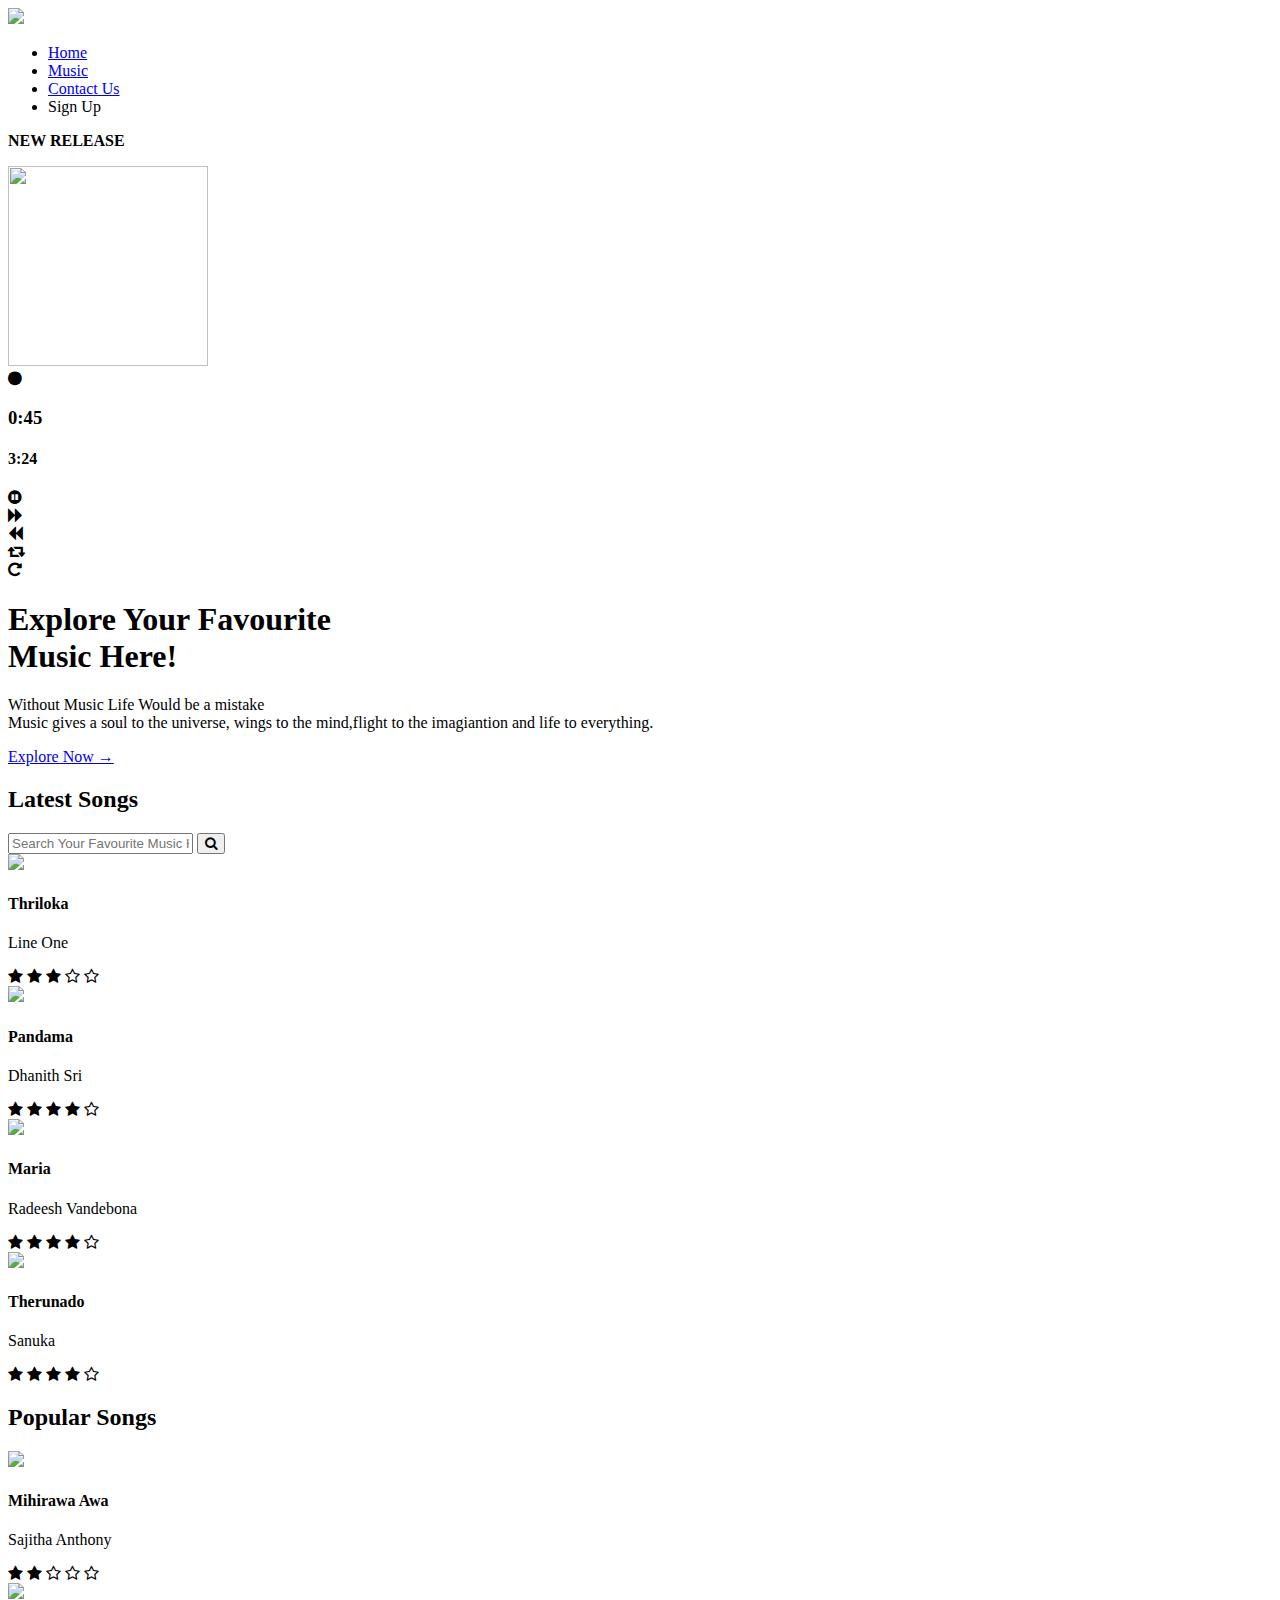
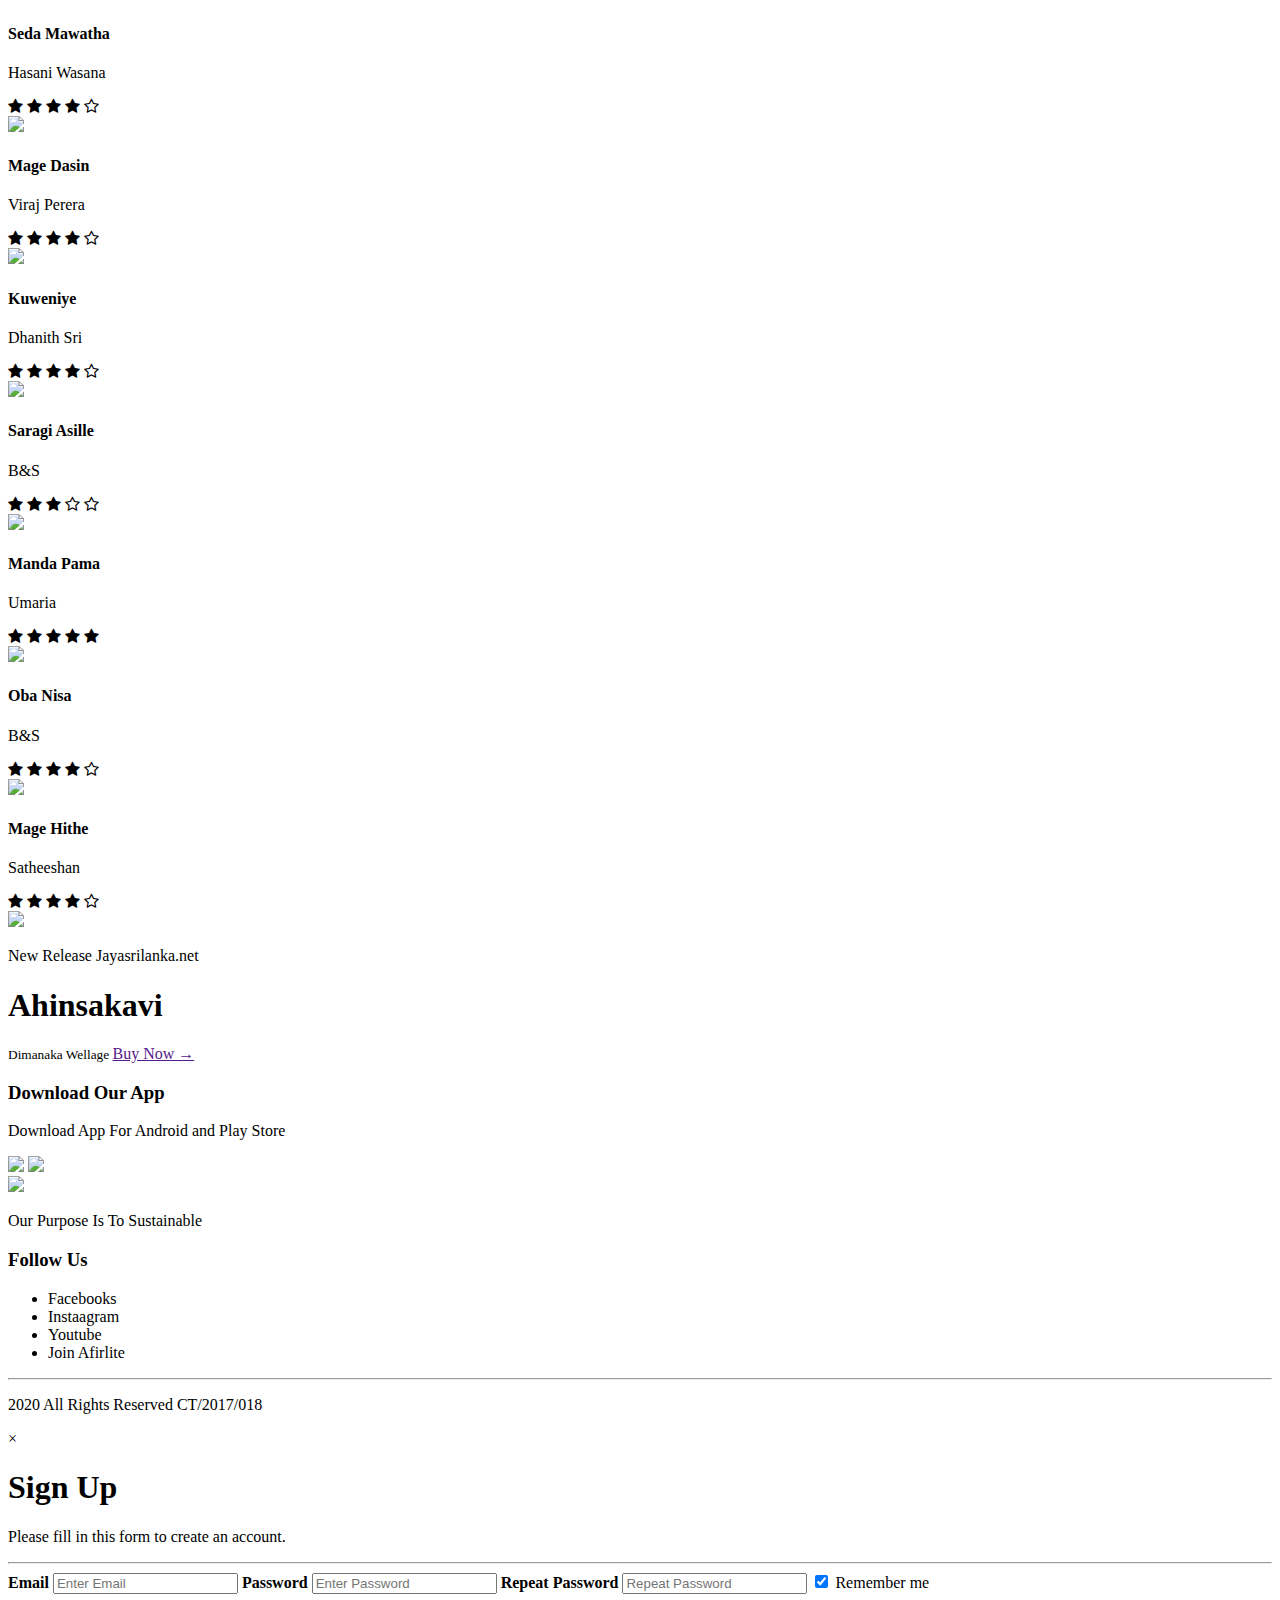
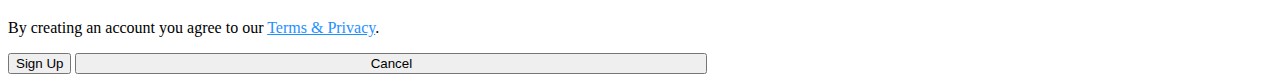
==== index.html @ 3fdf1b65 "Create index.html" ====
<!DOCTYPE html>
<html>
<head>
<meta name="viewport" content="width-divice-width,initial-scale=1.0">
<link rel="icon" href="images/cover.jpg" type="image/gif" sizes="16x16">
<link rel="stylesheet" href="css/style.css">
<link rel="stylesheet" href="css/search.css">
<link rel="stylesheet" href="css/aluth.css">
<link rel="stylesheet" href="css/signup.css">


<link href="https://fonts.googleapis.com/css2?family=Poppins:wght@300;400;500;600;700&display=swap" rel="stylesheet">

<meata charset="UTF-8">
<link rel="stylesheet" href="https://stackpath.bootstrapcdn.com/font-awesome/4.7.0/css/font-awesome.min.css">
<title>Jaya SriLanka</title></head>

<body>
<div class="header">
<div class="container">
    <div class="navbar">
     <div class="logo">
        <img src="images/JSL.png" width="125px">
     </div>
       <nav>
          <ul id="MenuItems">
             <li><a href="index.html">Home</a></li>
             <li><a href="music.html">Music</a></li>
             <li><a href="contact.html">Contact Us</a></li>
             <li><a onclick="document.getElementById('id01').style.display='block'" style="width:auto;">Sign Up</a></li>
			 
  
           </ul>
		</nav>
		 
		<!--Menu Icon-->
	</div> 
		
	<div class="row">
	    <div class="col-2">
		     <!--MUSIC BAR-->
			 
			<div class="cover">
			  <p class="ps"><b>NEW RELEASE</b></p>
                <div class="subcover">
   
                 </div>
                <div class="coverimage">
                      <img src="images/therunado.jpg" class="s5" width="200 " height="200">
                </div>
                 <div class="text">
                    <!--Sanuka-->
                 </div>
 
                <div class="line">
                      <i class="fa fa-circle" aria-hidden="true"></i>
                </div>
 
                 <div class="number">
                   <h3 class="h3s">0:45</h3>
                   <h4 class="h4s">3:24</h4>
                 </div>
 
                <div class="player">
                   <i class="fa fa-pause-circle" aria-hidden=""true"></i>
                 </div>
                 <div class="forward">
                        <i class="fa fa-forward" aria-hidden="true"></i> 
                  </div>
                 <div class="backward">
                      <i class="fa fa-backward" aria-hidden="true"></i>
                 </div>
                 <div class="retweet">
                      <i class="fa fa-retweet" aria-hidden="true"></i>
                 </div>
                 <div class="repeat">
                     <i class="fa fa-repeat" aria-hidden="true"></i>
                 </div>
            </div>
 <!--MUSIC BAR-->
		    
		</div>
		
		 <!--right Cover-->
		<div class="col-2">
		     
			 <h1> Explore Your Favourite<br> Music Here!</h1>
			 <p> Without Music Life Would be a mistake<br> Music gives a soul to the universe, wings to the mind,flight to the imagiantion and life to everything.</p>
			 <a href="music.html" class="btn">Explore Now &#8594; </a>
		     
		     
		</div>
		 <!--Over right cover-->
	   
	   
	 </div>
    </div>
</div>


 
<!--Latest Songs-->
<div class="categories">

     <div class="small-container">
        <h2 class="title">  Latest Songs</h2>
         <form class="example" action="/action_page.php">
  <input type="text" placeholder="Search Your Favourite Music Here..." name="search">
  <button type="submit"><i class="fa fa-search"></i></button>
</form>
          <div class="row">
             <div class="col-4">
                  <a href="single.html" target="_blank"><img src="images/cat6.jpg"></a>
                  <h4>Thriloka</h4>
				  <p>Line One</p>
                        <div class="rating">
                            <i class="fa fa-star" aria-hidden="true"></i>
                            <i class="fa fa-star" aria-hidden="true"></i>
                             <i class="fa fa-star" aria-hidden="true"></i>
                             <i class="fa fa-star-o" aria-hidden="true"></i>
                             <i class="fa fa-star-o" aria-hidden="true"></i>

                         </div>
            </div>
            <div class="col-4">
                <a href="single.html" target="_blank"><img src="images/cat12.jpg"></a>
                 <h4>Pandama</h4>
				 <p>Dhanith Sri</p>
                  <div class="rating">
                         <i class="fa fa-star" aria-hidden="true"></i>
                         <i class="fa fa-star" aria-hidden="true"></i>
                         <i class="fa fa-star" aria-hidden="true"></i>
                         <i class="fa fa-star" aria-hidden="true"></i>
                          <i class="fa fa-star-o" aria-hidden="true"></i>
                   </div>

 
            </div>
            <div class="col-4">
                <a href="single.html" target="_blank"><img src="images/cat7.jpg"></a>
                 <h4>Maria</h4>
				 <p>Radeesh Vandebona</p>
                 <div class="rating">
                    <i class="fa fa-star" aria-hidden="true"></i>
                    <i class="fa fa-star" aria-hidden="true"></i>
                     <i class="fa fa-star" aria-hidden="true"></i>
                     <i class="fa fa-star" aria-hidden="true"></i>
                      <i class="fa fa-star-o" aria-hidden="true"></i>

                 </div>

 
            </div>
            <div class="col-4">
               <a href="single.html" target="_blank"><img src="images/therunado.jpg"></a>
                <h4>Therunado</h4>
				<p>Sanuka</p>
             <div class="rating">
                 <i class="fa fa-star" aria-hidden="true"></i>
                  <i class="fa fa-star" aria-hidden="true"></i>
                  <i class="fa fa-star" aria-hidden="true"></i>
                  <i class="fa fa-star" aria-hidden="true"></i>
                  <i class="fa fa-star-o" aria-hidden="true"></i>

              </div>

 
            </div>
       </div>
<!!--IF u want to add more paste here col-3 div tag-->

 </div>
 
 
	                  <!!--Popular Songs-->
	 
<h2 class="title">  Popular Songs</h2>
<div class="row">
    <div class="col-4">
         <a href="single.html" target="_blank"><img src="images/cat11.jpg"></a>
          <h4>Mihirawa Awa</h4>
		  <p>Sajitha Anthony</p>
             <div class="rating">
                 <i class="fa fa-star" aria-hidden="true"></i>
                 <i class="fa fa-star" aria-hidden="true"></i>
                  <i class="fa fa-star-o" aria-hidden="true"></i>
                  <i class="fa fa-star-o" aria-hidden="true"></i>
                   <i class="fa fa-star-o" aria-hidden="true"></i>

             </div>

 
    </div>
     <div class="col-4">
          <a href="single.html" target="_blank"><img src="images/cat4.jpg"></a>
          <h4>Seda Mawatha</h4>
		  <p>Hasani Wasana</p>
        <div class="rating">
          <i class="fa fa-star" aria-hidden="true"></i>
           <i class="fa fa-star" aria-hidden="true"></i>
           <i class="fa fa-star" aria-hidden="true"></i>
           <i class="fa fa-star" aria-hidden="true"></i>
            <i class="fa fa-star-o" aria-hidden="true"></i>

        </div>

 
    </div>
    <div class="col-4">
        <a href="single.html" target="_blank"><img src="images/cat1.jpg"></a>
        <h4>Mage Dasin</h4>
		<p>Viraj Perera</p>
        <div class="rating">
            <i class="fa fa-star" aria-hidden="true"></i>
            <i class="fa fa-star" aria-hidden="true"></i>
            <i class="fa fa-star" aria-hidden="true"></i>
            <i class="fa fa-star" aria-hidden="true"></i>
            <i class="fa fa-star-o" aria-hidden="true"></i>

        </div>

 
    </div>
    <div class="col-4">
       <a href="single.html" target="_blank"><img src="images/cat14.jpg"></a>
        <h4>Kuweniye</h4>
		<p>Dhanith Sri</p>
     <div class="rating">
          <i class="fa fa-star" aria-hidden="true"></i>
          <i class="fa fa-star" aria-hidden="true"></i>
           <i class="fa fa-star" aria-hidden="true"></i>
           <i class="fa fa-star" aria-hidden="true"></i>
           <i class="fa fa-star-o" aria-hidden="true"></i>

     </div>

 
     </div>
<!!--IF u want to add more paste here col-3 div tag-->

</div>
 
<div class="row">
    <div class="col-4">
        <a href="single.html" target="_blank"><img src="images/cat8.jpg"></a>
        <h4>Saragi Asille</h4>
		<p>B&S</p>
        <div class="rating">
            <i class="fa fa-star" aria-hidden="true"></i>
            <i class="fa fa-star" aria-hidden="true"></i>
            <i class="fa fa-star" aria-hidden="true"></i>
            <i class="fa fa-star-o" aria-hidden="true"></i>
            <i class="fa fa-star-o" aria-hidden="true"></i>

        </div>

 
    </div>
    <div class="col-4">
        <a href="pages/single.html" target="_blank"><img src="images/cat10.jpg"></a>
        <h4>Manda Pama</h4>
		<p>Umaria</p>
        <div class="rating">
          <i class="fa fa-star" aria-hidden="true"></i>
          <i class="fa fa-star" aria-hidden="true"></i>
            <i class="fa fa-star" aria-hidden="true"></i>
           <i class="fa fa-star" aria-hidden="true"></i>
           <i class="fa fa-star" aria-hidden="true"></i>
 
        </div>

 
     </div>
     <div class="col-4">
         <a href="single.html" target="_blank"><img src="images/cat9.jpg"></a>
          <h4>Oba Nisa</h4>
		  <p>B&S</p>
      <div class="rating">
           <i class="fa fa-star" aria-hidden="true"></i>
              <i class="fa fa-star" aria-hidden="true"></i>
             <i class="fa fa-star" aria-hidden="true"></i>
             <i class="fa fa-star" aria-hidden="true"></i>
              <i class="fa fa-star-o" aria-hidden="true"></i>

       </div>

 
     </div>
     <div class="col-4">
          <a href="single.html" target="_blank"><img src="images/cat5.jpg"></a>
           <h4>Mage Hithe</h4>
		   <p>Satheeshan</p>
     <div class="rating">
          <i class="fa fa-star" aria-hidden="true"></i>
            <i class="fa fa-star" aria-hidden="true"></i>
            <i class="fa fa-star" aria-hidden="true"></i>
            <i class="fa fa-star" aria-hidden="true"></i>
            <i class="fa fa-star-o" aria-hidden="true"></i>

       </div>

 
        </div>
<!!--IF u want to add more paste here col-3 div tag-->

   </div>
   
   
</div>



<!-----OFFER--->
<div class="offer">
   <div class="small-conatainer">
       <div class="row">
          <div class="col-2"><img src="images/cover.jpg" class="offer-img"> </div>
             <div class="col-2"><p> New Release Jayasrilanka.net<h1>Ahinsakavi</h1><small>Dimanaka Wellage  </small><a href="" class="btn"> Buy Now &#8594;</a> </div>
  
         </div>
   </div>
</div>



<!--FOOTER--->
<div class="footer">
    <div class="conatainer">
        <div class="row">
          <div class="footer-col-1">
            <h3>Download Our App</h3>
              <p>Download App For Android and Play Store</p> 
                <div class="app-logo">
                     <img src="images/play-store.png">
                     <img src="images/app-store.png">


                </div>

           </div>
		   
        <div class="footer-col-2">
           <img src="images/jslp.png">
             <p>Our Purpose Is To Sustainable </p> 

         </div>

         <div class="footer-col-3">
    <h3>Follow Us</h3>
     <ul>
       <li>Facebooks</li>
        <li>Instaagram</li>
         <li>Youtube</li>
         <li>Join Afirlite</li>
     </ul>

</div>

        </div>
          <hr>
          <p class="copyright">2020 All Rights Reserved CT/2017/018</p>
    </div>

</div>



<!--Mosal Signup Form00-->
<div id="id01" class="modal">
  <span onclick="document.getElementById('id01').style.display='none'" class="close" title="Close Modal">&times;</span>
  <form class="modal-content" action="/action_page.php">
    <div class="container1">
      <h1>Sign Up</h1>
      <p>Please fill in this form to create an account.</p>
      <hr>
      <label for="email"><b>Email</b></label>
      <input type="text" class="i1" placeholder="Enter Email" name="email" required>

      <label for="psw"><b>Password</b></label>
      <input type="password"class="i1" placeholder="Enter Password" name="psw" required>

      <label for="psw-repeat"><b>Repeat Password</b></label>
      <input type="password" class="i1" placeholder="Repeat Password" name="psw-repeat" required>
      
      <label>
        <input type="checkbox" checked="checked" name="remember" style="margin-bottom:15px"> Remember me
      </label>

      <p>By creating an account you agree to our <a href="#" style="color:dodgerblue">Terms & Privacy</a>.</p>

      <div class="clearfix">
	    <button type="submit" class="signupbtn">Sign Up</button>
        <button type="button" class="b1" style="width:50%" onclick="document.getElementById('id01').style.display='none'" class="cancelbtn">Cancel</button>
        
      </div>
    </div>
  </form>
</div>

<script>
// Get the modal
var modal = document.getElementById('id01');

// When the user clicks anywhere outside of the modal, close it
window.onclick = function(event) {
  if (event.target == modal) {
    modal.style.display = "none";
  }
}
</script>





<!--JS For Toggle Menu-->


</body>
</html>
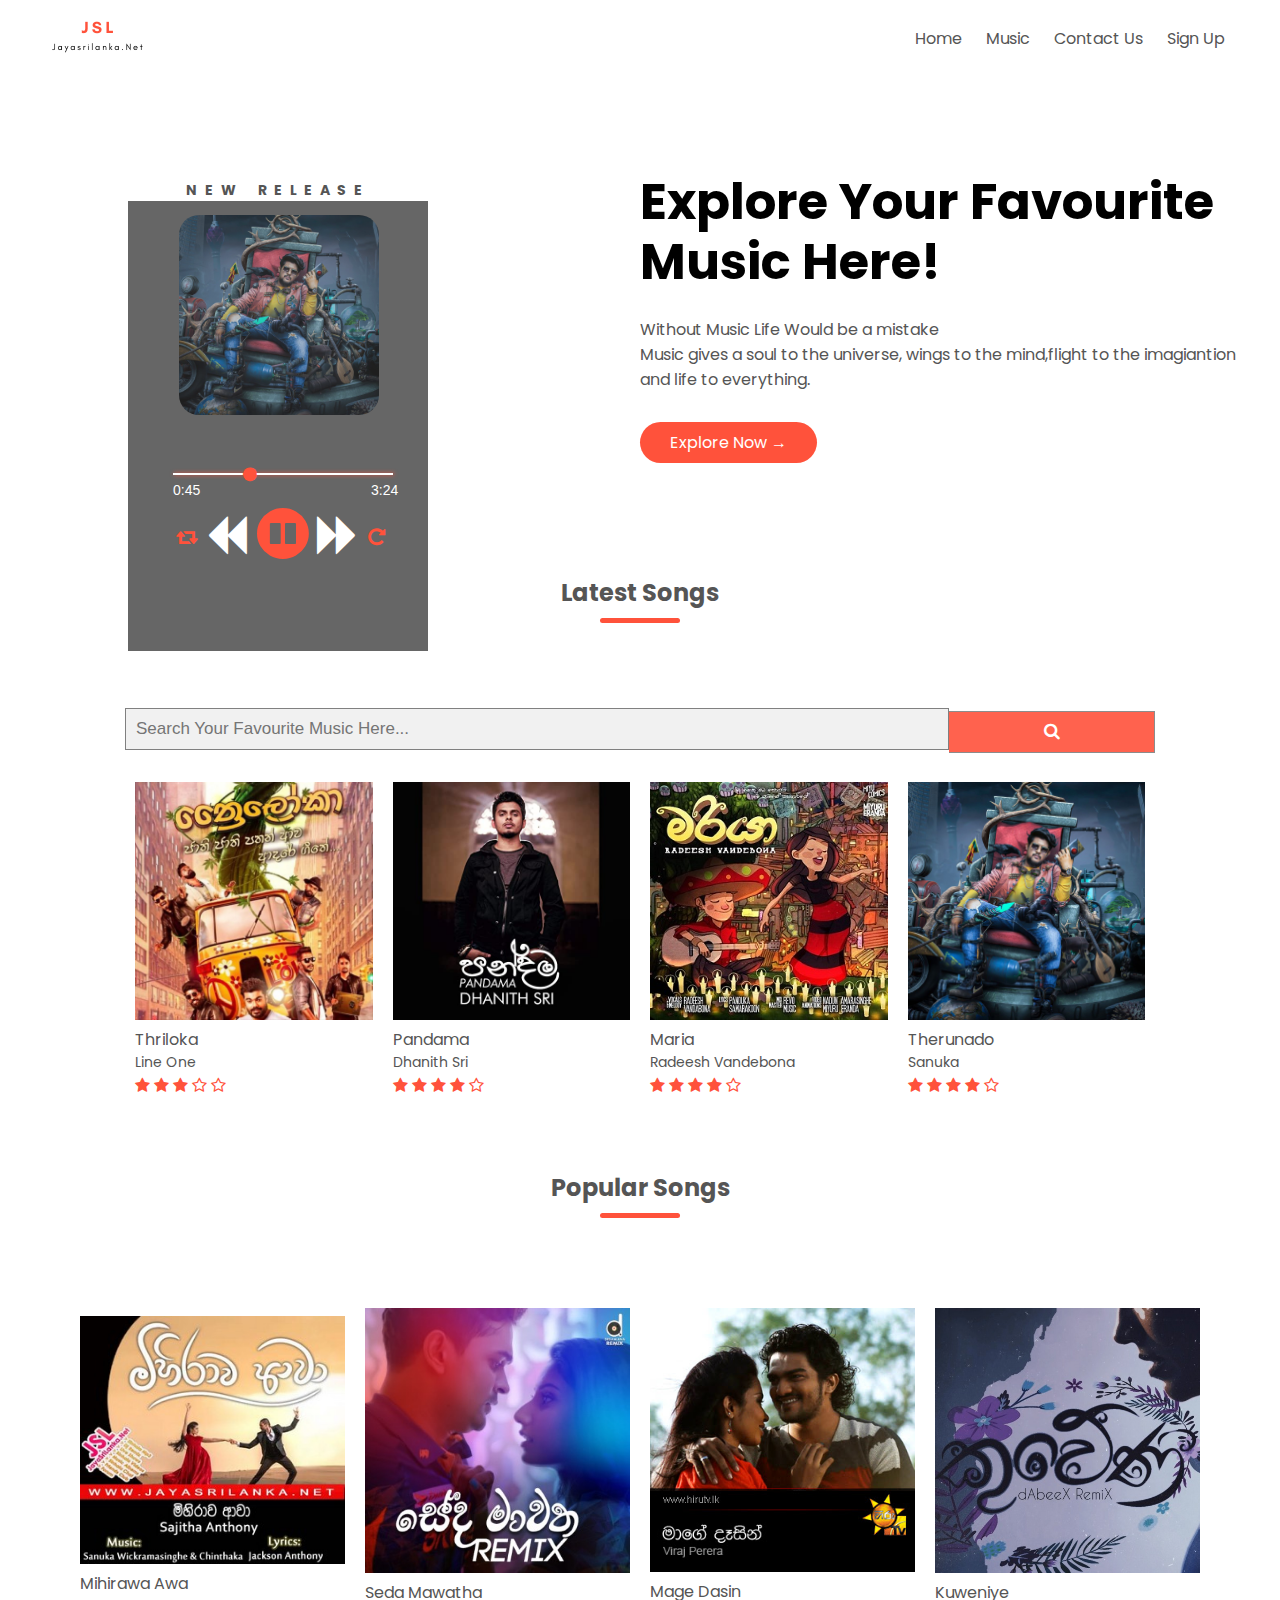
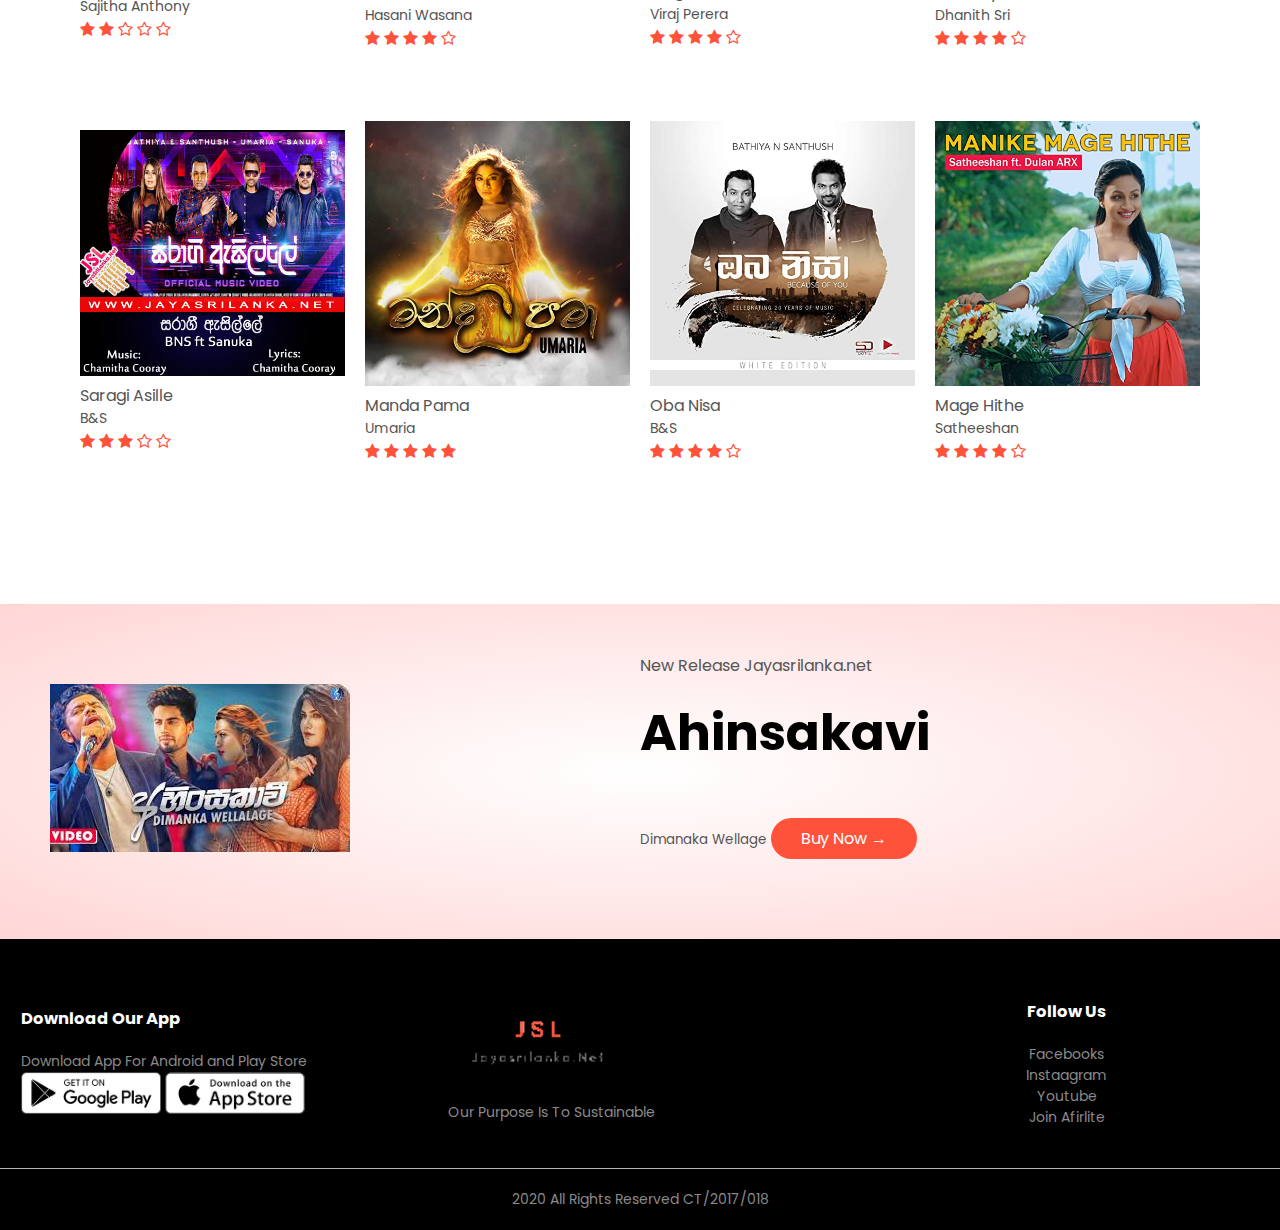
==== commit 6d43174a: "Update index.html" ====
--- a/index.html
+++ b/index.html
@@ -1,7 +1,7 @@
 <!DOCTYPE html>
 <html>
 <head>
-<meta name="viewport" content="width-divice-width,initial-scale=1.0">
+
 <link rel="icon" href="images/cover.jpg" type="image/gif" sizes="16x16">
 <link rel="stylesheet" href="css/style.css">
 <link rel="stylesheet" href="css/search.css">
--- a/css/style.css
+++ b/css/style.css
@@ -0,0 +1,302 @@
+*{
+	 margin:0;
+	 padding:0;
+	 box-sizing:border-box;
+ }
+ body{
+	 font-family: 'Poppins', sans-serif;
+ }
+	
+.navbar{
+	display:flex;
+	align-items:center;
+	padding:10px;
+}
+nav{
+	flex:1;
+	text-align:right;
+}
+nav ul{
+	display:inline-block;
+	list-style-type:none;
+}
+nav ul li{
+	display:inline-block;
+	margin-right:20px;
+}
+a{
+	text-decoration:none;
+	color:#555;
+	
+}
+p{
+	color:#555;
+}
+.container{
+	max-width:1300px;
+	margin:auto;
+	padding-left:25px;
+	padding-right:25px;
+}
+.row{
+	display:flex;
+	align-items:center;
+	flex-wrap:wrap;
+Justify-content:space-around;}
+
+.col-2{
+	flex-basis:50%;
+	min-width:300px;
+
+}
+img.s1{
+	max-width:100%;
+	padding:50px 0;
+}
+h1{
+	font-size:50px;
+	line-height:60px;
+	margin:25px 0;
+}
+.btn{
+	display:inline-block;
+	background:#ff523b;
+	color:#fff;
+	padding:8px 30px;
+	margin:30px 0;
+	border-radius:30px;
+	transition:background 0.5;
+	
+}
+.btn:hover{
+	background:#563434;
+}
+.header{
+	
+}
+.header .row{
+	margin-top:70px;
+}
+.categories{
+	margin:70px;
+}
+
+.col-3{
+	flex-basis:30%;
+	 min-width:250px;
+	 margin-bottom:30px;
+}
+.col-3 img{
+	width:100%;
+}
+.small-container{
+	max-width:1080px;
+	margin:auto;
+	padding-left:25px;
+	padding-right:25px;
+}
+.col-4{
+	flex-basis:25%;
+	padding:10px;
+	min-width:200px;
+	margin-bottom:50px;
+	transition:transform 0.5;
+}
+.col-4 img{
+	width:100%;
+}
+.title{
+	text-align:center;
+	margin:0 auto 80px;
+	position:relative;
+	line-height:60px;
+	color:#555;
+}
+
+.title:after{
+	content:'';
+	background:#ff523b;
+	width:80px;
+	height:5px;
+	border-radius:5px;
+	position:absolute;
+	bottom:0;
+	left:50%;
+	transform:translateX(-50%);
+}
+h4{
+	color:#555;
+	font-weight:normal;
+}
+.col-4 p{
+	font-size:14px;
+}
+.rating .fa{
+	color:#ff523b;
+}
+.col-4:hover{
+	transform:translateY(-5px);
+	
+}
+.offer{
+	background:radial-gradient(#fff,#ffd6d6);
+	margin-top:80px;
+	padding:30px 0;
+	 
+}
+.col-2 .offer-img{
+	padding:50px;
+}
+small{
+	color:#555;
+}	
+
+/*-------FOOTER------*/
+
+.footer{
+	 background:#000;
+	 color:#8a8a8a;
+	 font-size:14px;
+	 padding:60px 0 20px;
+	
+}
+.footer p{
+	color:#8a8a8a;
+	
+}
+.footer h3{
+	color:#fff;
+	margin-bottom:20px;
+}
+.footer-col-1,.footer-col-2,.footer-col-3,.footer-col-4{
+	min-width:30%;
+	margin-bottom:20px;
+}
+.footer-col-1{
+	flex-basis:30%;
+}
+.footer-col-2{
+	flex-basis:1
+	text-align:center;
+}
+.footer-col-2 img{
+	width:180px;
+	margin-bottom:20px;
+}
+.footer-col-3,.footer-col-4{
+	flex-basis:12%;
+	text-align:center;
+}
+ul{
+	list-style-type:none;
+}
+.app-logo img{
+	width:140px;
+	
+}
+
+.footer hr{
+	border:none;
+	background:#b5b5b5;
+	height:1px;
+	margin:20px 0;
+}
+
+.copyright{
+	text-align:center;
+}
+.menu-icon{
+	width:28px;
+	margin-left:20px;
+	display:hidden;
+}
+a:hover {
+	color:#ff523b;
+}
+/*---All Product Page---*/
+.row-2{
+	justify-content:space-between;
+	margin:100px auto 50px;
+}
+select{
+	border:1px solid #ff523b;
+	padding:5px;
+}
+select:focus{
+	outline:none;
+}
+.page-btn{
+	margin:0 auto 80px;
+}
+.page-btn span{
+	display:inline-block;
+	border:1px solid #ff523b;
+	margin-left:10px;
+	width:40px;
+	height:40px;
+	line-height:40px;
+	text-align:center;
+	cursor:pointer;
+}
+.page-btn span:hover{
+	background:#ff523b;
+	color:#fff;
+
+}
+
+
+
+
+
+/*--media--*/
+
+@media only screen and(max-width:800px){
+	nav ul{
+		position:absolute;
+		top:70px;
+		left:0;
+		background:#333;
+		width:100%;
+		overflow:hidden;
+		transition:max-height 0.5s;
+	}
+	nav ul li{
+		display:block;
+		margin-right:50px;
+		margin-top:10px;
+		margin-bottom:10px;
+	}
+	nav ul li a{
+		color:#fff;
+	}
+	.menu-icon{
+		display:block;
+		cursor:pointer;
+	}
+}
+/*--media less than 600--*/
+@media only screen and(max-width:600px){
+	.row{
+		text-align:center;
+		
+	}
+	.col-2,.col-3,.col-4
+	flex-basis:100%;
+		
+	}
+	.single-product .row{
+		text-align:text-align:left;
+	
+		
+	}
+	.single-product .col-2{
+		padding:20px 0;
+	}
+	.single-product h1{
+		font-size:26px;
+		line-height:26px;
+	}
+}
+
+
+
--- a/css/search.css
+++ b/css/search.css
@@ -0,0 +1,31 @@
+form.example input[type=text] {
+  padding: 10px;
+  font-size: 17px;
+  border: 1px solid grey;
+  float: left;
+  width: 80%;
+  background: #f1f1f1;
+  cursor:text;
+}
+
+form.example button {
+  float: left;
+  width: 20%;
+  padding: 10px;
+  background: #ff523b;
+  color: white;
+  font-size: 17px;
+  border: 1px solid grey;
+  border-left: none;
+  cursor: pointer;
+}
+
+form.example button:hover {
+  background: #0b7dda;
+}
+
+form.example::after {
+  content: "";
+  clear: both;
+  display: table;
+}--- a/css/aluth.css
+++ b/css/aluth.css
@@ -0,0 +1,189 @@
+.cover{
+	border:none;
+	text-align:center;
+	width:300px;
+	height:450px;
+	position:absolute;
+	left:10%;
+	top:20%;
+	border-radius:8px;
+	
+	
+}
+.subcover{
+	border-bottom:none;
+	background:black;
+	width:300px;
+	height:450px;
+	opacity:0.6;
+	border-radius:none;
+}
+.coverimage{
+	 text-align:center;
+}
+.line{
+	border-bottom:2px solid white;
+	position:absolute;
+	top:65%;
+	left:15%;
+	width:220px;
+	box-shadow:1px 0px 4px;
+	color:#ff523b;
+}
+.fa-circle{
+	color:#ff523b;
+	position:absolute;
+	left:35%;
+	margin:-7px;
+}
+.text{
+	position:absolute;
+	left:31%;
+	top:50%;
+	margin:-1px 10px;
+}
+img.s5{
+	border-radius:20px;
+	position:absolute;
+	left:20%;
+	top:10%;
+	margin:-10px -9px;
+	opacity:0.7;
+}
+.player{
+	border-bottom:1px solid white;
+	font-size:60px;
+	
+}
+
+.fa-pause-circle{
+	color:#ff523b;
+	position:absolute;
+	left:43%;
+top:72%;}
+
+.forward{
+	font-size:44px;
+}
+
+.fa-forward{
+	color:white;
+	position:absolute;
+	left:63%;
+	top:74%;
+}
+.forward:hover{
+	font-size:50px;
+}
+.backward{
+	font-size:44px;
+}
+.fa-backward{
+	color:white;
+	position:absolute;
+	left:26%;
+	top:74%;
+	
+}
+.backward:hover{
+	font-size:50px;
+}
+.retweet{
+	font-size:20px;
+	font-weight:normal;
+}
+.fa-retweet{
+	color:#ff523b;
+	position:absolute;
+	left:16%;
+	top:77%;
+}
+.repeat{
+	font-size:20px;
+}
+.fa-repeat{
+	color:#ff523b;
+	position:absolute;
+	left:80%;
+	top:77%;
+}
+.context{
+	position:absolute;
+	left:35%;
+	top:20%;
+	
+}
+h3.h3s{
+	position:absolute;
+	left:15%;
+	top:67%;
+	font-size:14px;
+	color:white;
+	font-family:kulim park,sans-serif;
+	font-weight:normal;
+}
+h4.h4s{
+	position:absolute;
+	left:81%;
+	top:67%;
+	font-size:14px;
+	color:white;
+	font-family:kulim park,sans-serif;
+	font-weight:normal;
+}
+h1.h1s{
+	color:black;
+	font-family:kulim park,sans-serif;
+	line-height:7px;
+	font-weight:normal;
+	opacity:0.3;
+	left:0%;
+	
+	position:absolute;
+	top:65%;
+}
+h2.h2s{
+	color:black;
+	font-family:kulim park,sans-serif;
+	font-weight:normal;
+	font-size:14px;
+	opacity:0.3;
+	margin-top:-6px;
+}
+	
+
+.number{
+	
+}
+p.ps{
+	font-size:14px;
+	word-spacing:4px;
+	letter-spacing:0.2cm;
+}
+input[type=text]{
+	width: 20%;
+  
+  
+  color: white;
+  font-size: 17px;
+  border: 1px solid grey;
+  border-left: none;
+  cursor: pointer;
+  
+  
+  
+  
+  
+  
+}
+button{
+  
+  
+  
+  background:#ff523b;
+  color:black;
+  font-size:17px;
+  border:1px solid #ff523b;
+  border-left:none;
+  cursor:pointer;
+}
--- a/css/signup.css
+++ b/css/signup.css
@@ -0,0 +1,110 @@
+/* Full-width input fields */
+input[type=text], input[type=password] {
+  width: 100%;
+  padding: 15px;
+  margin: 5px 0 22px 0;
+  display: inline-block;
+  border: none;
+  background: #f1f1f1;
+}
+
+/* Add a background color when the inputs get focus */
+input.i1[type=text]:focus, input.i1[type=password]:focus {
+  background-color: #ddd;
+  outline: none;
+}
+
+/* Set a style for all buttons */
+button{
+  background-color: #ff523b;
+  color: white;
+  padding: 14px 20px;
+  margin: 8px 0;
+  border: none;
+  cursor:pointer;
+  width: 100%;
+  opacity: 0.9;
+}
+a{
+	cursor:pointer;
+}
+
+button:hover {
+  opacity:1;
+}
+
+/* Extra styles for the cancel button */
+.cancelbtn{
+  padding: 14px 20px;
+  background-color:white
+  border:1px solid white;
+}
+
+/* Float cancel and signup buttons and add an equal width */
+.cancelbtn, .signupbtn {
+  float: left;
+  width: 50%;
+}
+
+/* Add padding to container elements */
+.container1 {
+  padding: 16px;
+}
+
+/* The Modal (background) */
+.modal {
+  display: none; /* Hidden by default */
+  position: fixed; /* Stay in place */
+  z-index: 1; /* Sit on top */
+  left: 0;
+  top: 0;
+  width: 100%; /* Full width */
+  height: 100%; /* Full height */
+  overflow: auto; /* Enable scroll if needed */
+  background-color: #474e5d;
+  padding-top: 50px;
+}
+
+/* Modal Content/Box */
+.modal-content {
+  background-color: #fefefe;
+  margin: 5% auto 15% auto; /* 5% from the top, 15% from the bottom and centered */
+  border: 1px solid #888;
+  width: 80%; /* Could be more or less, depending on screen size */
+}
+
+/* Style the horizontal ruler */
+hr {
+  border: 1px solid #f1f1f1;
+  margin-bottom: 25px;
+}
+ 
+/* The Close Button (x) */
+.close {
+  position: absolute;
+  right: 35px;
+  top: 15px;
+  font-size: 40px;
+  font-weight: bold;
+  color: #f1f1f1;
+}
+
+.close:hover,
+.close:focus {
+  color: #f44336;
+  cursor: pointer;
+}
+
+/* Clear floats */
+.clearfix::after {
+  content: "";
+  clear: both;
+  display: table;
+}
+
+/* Change styles for cancel button and signup button on extra small screens */
+@media screen and (max-width: 300px) {
+  .cancelbtn, .signupbtn {
+     width: 100%;
+  }
+}